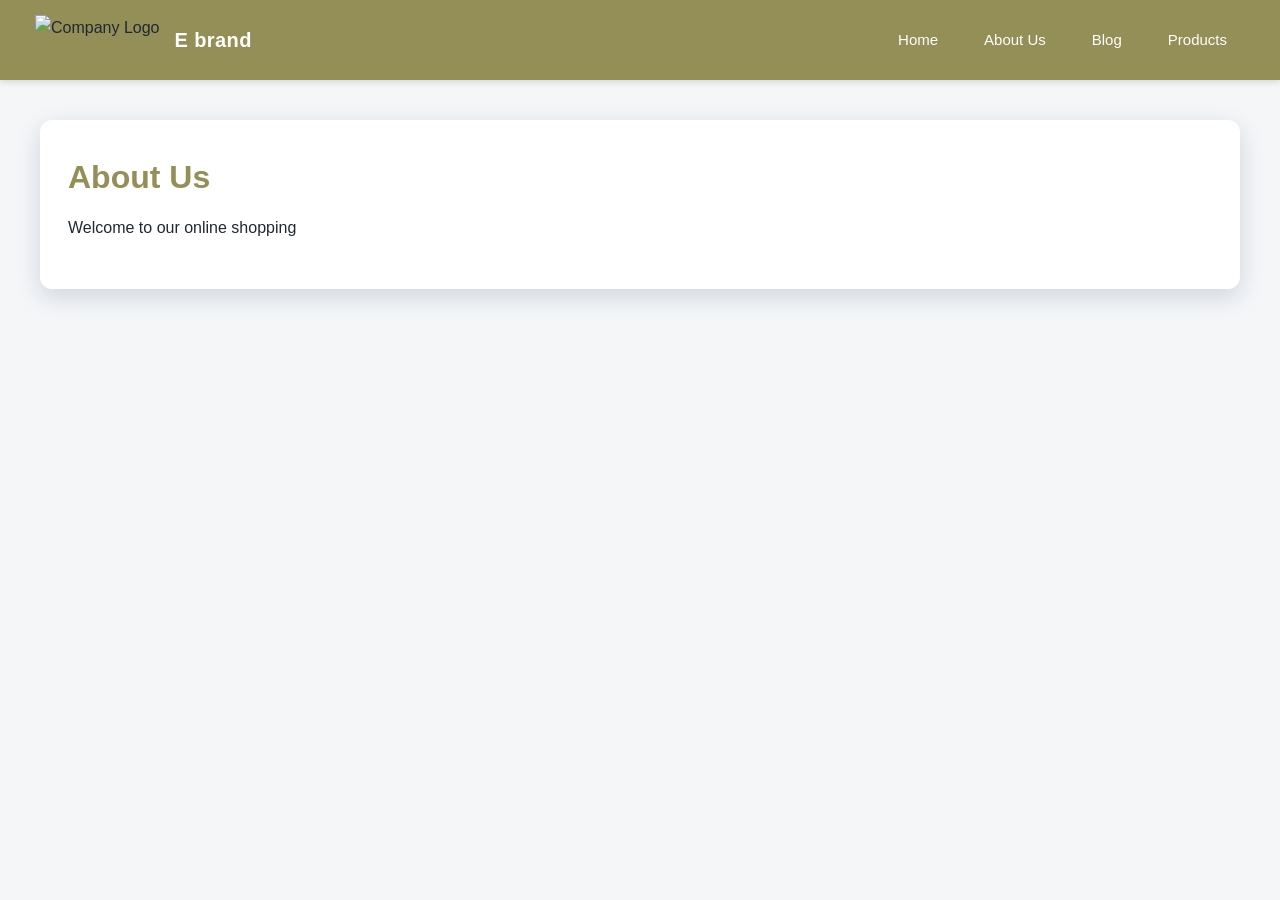
==== about-me.html @ 7e7e0a2b "Merge remote README with Initial  project" ====
<!-- About me page-->
<!DOCTYPE html>
<html lang="en">
<head>
    <meta charset="UTF-8">
    <meta name="viewport" content="width=device-width, initial-scale=1.0">
    <title>Power Apps Pro INC.</title>

    <link rel="stylesheet" href="styles.css">
</head>
<body>

<div id="header"></div>

<main>
  <h1>About Us</h1>
  <p>Welcome to our online shopping</p>
</main>

<div id="footer"></div>
<script src="script.js"></script>
</body>
</html>
---- styles.css ----
/* ==========================================================
   E-Commerce Website Stylesheet
   ----------------------------------------------------------
   This stylesheet controls the overall look and layout of the
   site. It uses CSS variables so you can quickly change the
   color palette, spacing, and typography in one place.

   HOW TO CUSTOMIZE THIS FILE:
   - Change colors by editing the variables in :root
   - Change spacing by editing --content-width, --nav-height,
     and the padding/margin values below
   - Change responsiveness by adjusting the media query widths
   - Add new page sections using the helper classes near the end

   TIP:
   If you want a more premium, dark, or minimal look, update only
   the variables and a few color references below.
   ========================================================== */

:root {
    /* ---------------------------
       Brand colors
       Change these values to match your company style.
       Example: swap blue for green, orange, or black.
       --------------------------- */
    --primary: #948e57;          /* Main dark blue used for header and strong accents */
    --primary-dark: #726a3c;     /* Darker version for hover or pressed states */
    --primary-light: #e2e076;    /* Slightly lighter shade for hover links */
    --accent: #63583b;           /* Selected/active navigation color */

    /* ---------------------------
       Neutral colors
       These affect text, background, and borders.
       --------------------------- */
    --page-bg: #f4f6f8;          /* Overall page background color */
    --surface: #ffffff;          /* Main content card background */
    --text: #1f2933;             /* Main text color */
    --muted: #5f6c7b;            /* Secondary text / subtitles */
    --border: #dfe7ef;           /* Borders and dividers */
    --shadow: rgba(15, 41, 71, 0.15); /* Soft shadow for cards and headers */

    /* ---------------------------
       Layout values
       Adjust these for page width and spacing.
       --------------------------- */
    --content-width: 1200px;     /* Maximum width of main content */
    --nav-height: 80px;          /* Header height on desktop */
    --radius: 12px;              /* Corner radius for cards and buttons */
    --transition-speed: 0.2s;    /* Speed for hover transitions */
}

/* ==========================================================
   Reset and base styles
   These rules make the page look consistent across browsers.
   ========================================================== */

* {
    margin: 0;
    padding: 0;
    box-sizing: border-box;
}

html {
    scroll-behavior: smooth;
}

body {
    font-family: Arial, Helvetica, sans-serif;
    background-color: var(--page-bg);
    color: var(--text);
    line-height: 1.6;
}

a {
    color: inherit;
    text-decoration: none;
}

img {
    max-width: 100%;
    display: block;
}

main {
    width: min(var(--content-width), calc(100% - 32px));
    margin: 40px auto;
    padding: 32px 28px;
    background-color: var(--surface);
    border-radius: var(--radius);
    box-shadow: 0 8px 24px var(--shadow);
}

main h1,
main h2,
main h3 {
    color: var(--primary);
    margin-bottom: 12px;
}

main p {
    color: var(--text);
    margin-bottom: 16px;
}

/* ==========================================================
   Header styles
   The header is the main navigation bar across the website.
   It is loaded from header.html, so these styles affect every page.
   ========================================================== */

header {
    width: 100%;
    min-height: var(--nav-height);
    background-color: var(--primary);
    display: flex;
    align-items: center;
    justify-content: space-between;
    padding: 0 35px;
    box-shadow: 0 2px 6px var(--shadow);
}

/* ----------------------------------------------------------
   Left side of the header
   This section contains the logo and brand name.
   ---------------------------------------------------------- */

.left-header {
    display: flex;
    align-items: center;
    gap: 15px;
}

.left-header a {
    display: flex;
    align-items: center;
    text-decoration: none;
}

.logo {
    height: 50px;
    width: auto;
    display: block;
}

.brand-text {
    color: #ffffff;
    font-size: 20px;
    font-weight: 600;
    letter-spacing: 0.02em;
}

/* ==========================================================
   Navigation styles
   This controls each nav link such as Home, About Us, Blog, Products.
   You can change the look by editing link padding, background color,
   font size, or hover state below.
   ========================================================== */

nav {
    display: flex;
    align-items: center;
    gap: 10px;
    flex-wrap: wrap;
}

nav a {
    color: #ffffff;
    text-decoration: none;
    font-size: 15px;
    font-weight: 500;
    padding: 12px 18px;
    border-radius: 6px;
    transition: background-color var(--transition-speed) ease,
                color var(--transition-speed) ease,
                transform var(--transition-speed) ease;
}

nav a:hover {
    background-color: var(--primary-light);
}

nav a:active {
    transform: translateY(1px);
}

/* Use this class on a nav item when it is the current page.
   In HTML, you would usually add class="active" to the current nav link.
   Example: <a href="products.html" class="active">Products</a> */
nav a.active {
    background-color: var(--accent);
}

/* ==========================================================
   Utility classes for future page sections
   These are optional helper classes that make it easier to add
   consistent card layouts and headings across the site.
   ========================================================== */

.page-title {
    font-size: clamp(2rem, 4vw, 3rem);
    margin-bottom: 18px;
    color: var(--primary);
}

.section {
    margin-top: 28px;
    padding: 24px;
    background-color: var(--surface);
    border: 1px solid var(--border);
    border-radius: var(--radius);
}

.card-grid {
    display: grid;
    grid-template-columns: repeat(auto-fit, minmax(220px, 1fr));
    gap: 20px;
}

.card {
    background-color: var(--surface);
    border: 1px solid var(--border);
    border-radius: var(--radius);
    padding: 20px;
    box-shadow: 0 4px 12px rgba(0, 0, 0, 0.04);
}

/* ==========================================================
   Responsive design
   These media queries make the layout adapt on smaller screens.
   If you want a different mobile breakpoint, change 700px below.
   ========================================================== */

@media (max-width: 700px) {
    header {
        height: auto;
        min-height: var(--nav-height);
        flex-direction: column;
        align-items: stretch;
        padding: 15px 20px;
        gap: 15px;
    }

    .left-header {
        justify-content: center;
    }

    nav {
        justify-content: center;
    }

    nav a {
        font-size: 14px;
        padding: 10px 14px;
    }

    .logo {
        height: 42px;
    }

    main {
        width: min(var(--content-width), calc(100% - 20px));
        padding: 22px 18px;
        margin-top: 20px;
    }
}

/* ==========================================================
   Notes for editing
   ----------------------------------------------------------
   To customize the site quickly:
   1. Change --primary to alter the main brand color.
   2. Change --page-bg to make the page lighter or darker.
   3. Update nav a hover styles to create a new hover effect.
   4. Adjust the mobile media query width to target a different
      device size.
   5. Add new utility classes for product cards, pricing sections,
      or hero banners without changing the header rules.
   ========================================================== */
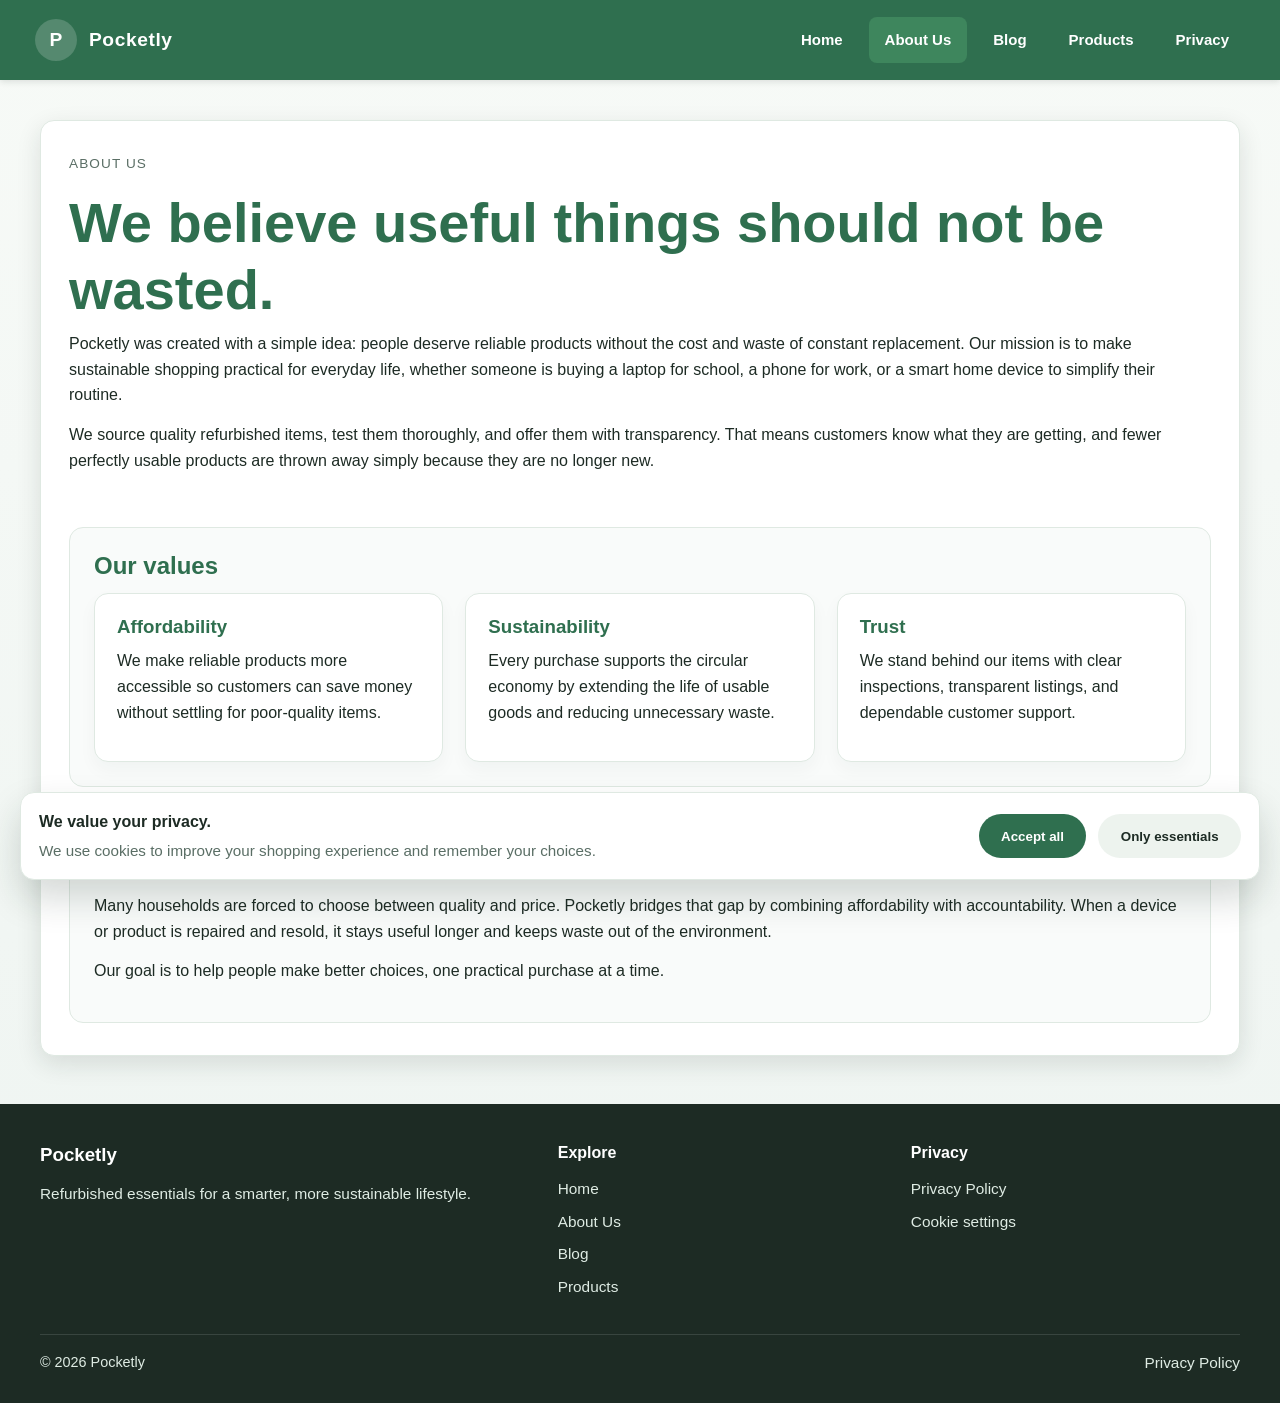
==== commit 797108e8: "Infomration added to each page and theme update" ====
--- a/about-me.html
+++ b/about-me.html
@@ -1,23 +1,60 @@
-<!-- About me page-->
 <!DOCTYPE html>
 <html lang="en">
 <head>
-    <meta charset="UTF-8">
-    <meta name="viewport" content="width=device-width, initial-scale=1.0">
-    <title>Power Apps Pro INC.</title>
-
-    <link rel="stylesheet" href="styles.css">
+  <meta charset="UTF-8">
+  <meta name="viewport" content="width=device-width, initial-scale=1.0">
+  <meta name="description" content="Learn about Pocketly, a small business built around refurbished goods, affordability, and sustainable living.">
+  <title>About Pocketly</title>
+  <link rel="stylesheet" href="styles.css">
 </head>
 <body>
+  <div id="header"></div>
 
-<div id="header"></div>
+  <main class="page-shell">
+    <section>
+      <p class="blog-meta">About us</p>
+      <h1 class="page-title">We believe useful things should not be wasted.</h1>
+      <p>
+        Pocketly was created with a simple idea: people deserve reliable products without the cost and waste of constant replacement.
+        Our mission is to make sustainable shopping practical for everyday life, whether someone is buying a laptop for school, a phone for work, or a smart home device to simplify their routine.
+      </p>
+      <p>
+        We source quality refurbished items, test them thoroughly, and offer them with transparency. That means customers know what they are getting,
+        and fewer perfectly usable products are thrown away simply because they are no longer new.
+      </p>
+    </section>
 
-<main>
-  <h1>About Us</h1>
-  <p>Welcome to our online shopping</p>
-</main>
+    <section class="section">
+      <h2>Our values</h2>
+      <div class="value-grid">
+        <article class="value-card">
+          <h3>Affordability</h3>
+          <p>We make reliable products more accessible so customers can save money without settling for poor-quality items.</p>
+        </article>
+        <article class="value-card">
+          <h3>Sustainability</h3>
+          <p>Every purchase supports the circular economy by extending the life of usable goods and reducing unnecessary waste.</p>
+        </article>
+        <article class="value-card">
+          <h3>Trust</h3>
+          <p>We stand behind our items with clear inspections, transparent listings, and dependable customer support.</p>
+        </article>
+      </div>
+    </section>
 
-<div id="footer"></div>
-<script src="script.js"></script>
+    <section class="section">
+      <h2>Why this matters</h2>
+      <p>
+        Many households are forced to choose between quality and price. Pocketly bridges that gap by combining affordability with accountability.
+        When a device or product is repaired and resold, it stays useful longer and keeps waste out of the environment.
+      </p>
+      <p>
+        Our goal is to help people make better choices, one practical purchase at a time.
+      </p>
+    </section>
+  </main>
+
+  <div id="footer"></div>
+  <script src="script.js"></script>
 </body>
 </html>
--- a/styles.css
+++ b/styles.css
@@ -1,278 +1,486 @@
-/* ==========================================================
-   E-Commerce Website Stylesheet
-   ----------------------------------------------------------
-   This stylesheet controls the overall look and layout of the
-   site. It uses CSS variables so you can quickly change the
-   color palette, spacing, and typography in one place.
-
-   HOW TO CUSTOMIZE THIS FILE:
-   - Change colors by editing the variables in :root
-   - Change spacing by editing --content-width, --nav-height,
-     and the padding/margin values below
-   - Change responsiveness by adjusting the media query widths
-   - Add new page sections using the helper classes near the end
-
-   TIP:
-   If you want a more premium, dark, or minimal look, update only
-   the variables and a few color references below.
-   ========================================================== */
-
 :root {
-    /* ---------------------------
-       Brand colors
-       Change these values to match your company style.
-       Example: swap blue for green, orange, or black.
-       --------------------------- */
-    --primary: #948e57;          /* Main dark blue used for header and strong accents */
-    --primary-dark: #726a3c;     /* Darker version for hover or pressed states */
-    --primary-light: #e2e076;    /* Slightly lighter shade for hover links */
-    --accent: #63583b;           /* Selected/active navigation color */
-
-    /* ---------------------------
-       Neutral colors
-       These affect text, background, and borders.
-       --------------------------- */
-    --page-bg: #f4f6f8;          /* Overall page background color */
-    --surface: #ffffff;          /* Main content card background */
-    --text: #1f2933;             /* Main text color */
-    --muted: #5f6c7b;            /* Secondary text / subtitles */
-    --border: #dfe7ef;           /* Borders and dividers */
-    --shadow: rgba(15, 41, 71, 0.15); /* Soft shadow for cards and headers */
-
-    /* ---------------------------
-       Layout values
-       Adjust these for page width and spacing.
-       --------------------------- */
-    --content-width: 1200px;     /* Maximum width of main content */
-    --nav-height: 80px;          /* Header height on desktop */
-    --radius: 12px;              /* Corner radius for cards and buttons */
-    --transition-speed: 0.2s;    /* Speed for hover transitions */
-}
-
-/* ==========================================================
-   Reset and base styles
-   These rules make the page look consistent across browsers.
-   ========================================================== */
+  --primary: #2f6f4f;
+  --primary-dark: #214d3a;
+  --primary-light: #d7eedf;
+  --accent: #3e865d;
+  --page-bg: #f4f7f5;
+  --surface: #ffffff;
+  --text: #1d2b24;
+  --muted: #5a6e65;
+  --border: #dfe9e2;
+  --shadow: rgba(24, 42, 34, 0.12);
+  --content-width: 1200px;
+  --nav-height: 80px;
+  --radius: 14px;
+  --transition-speed: 0.2s;
+}
 
 * {
-    margin: 0;
-    padding: 0;
-    box-sizing: border-box;
+  box-sizing: border-box;
+  margin: 0;
+  padding: 0;
 }
 
 html {
-    scroll-behavior: smooth;
+  scroll-behavior: smooth;
 }
 
 body {
-    font-family: Arial, Helvetica, sans-serif;
-    background-color: var(--page-bg);
-    color: var(--text);
-    line-height: 1.6;
+  font-family: Arial, Helvetica, sans-serif;
+  background: linear-gradient(180deg, #f7faf7 0%, #eef4f1 100%);
+  color: var(--text);
+  line-height: 1.6;
 }
 
 a {
-    color: inherit;
-    text-decoration: none;
+  color: inherit;
+  text-decoration: none;
 }
 
 img {
-    max-width: 100%;
-    display: block;
+  display: block;
+  max-width: 100%;
 }
 
 main {
-    width: min(var(--content-width), calc(100% - 32px));
-    margin: 40px auto;
-    padding: 32px 28px;
-    background-color: var(--surface);
-    border-radius: var(--radius);
-    box-shadow: 0 8px 24px var(--shadow);
+  width: min(var(--content-width), calc(100% - 32px));
+  margin: 40px auto;
+  padding: 32px 28px;
+  background: var(--surface);
+  border: 1px solid var(--border);
+  border-radius: var(--radius);
+  box-shadow: 0 8px 24px var(--shadow);
 }
 
 main h1,
 main h2,
 main h3 {
-    color: var(--primary);
-    margin-bottom: 12px;
-}
-
-main p {
-    color: var(--text);
-    margin-bottom: 16px;
-}
-
-/* ==========================================================
-   Header styles
-   The header is the main navigation bar across the website.
-   It is loaded from header.html, so these styles affect every page.
-   ========================================================== */
+  color: var(--primary);
+  margin-bottom: 12px;
+  line-height: 1.2;
+}
+
+main p,
+main li {
+  color: var(--text);
+  margin-bottom: 14px;
+}
+
+.page-shell {
+  display: grid;
+  gap: 28px;
+}
+
+.page-title {
+  font-size: clamp(2.1rem, 5vw, 3.5rem);
+  margin-bottom: 8px;
+}
+
+.section {
+  margin-top: 12px;
+  padding: 24px;
+  background: #f9fbfa;
+  border: 1px solid var(--border);
+  border-radius: var(--radius);
+}
+
+.card-grid {
+  display: grid;
+  grid-template-columns: repeat(auto-fit, minmax(220px, 1fr));
+  gap: 20px;
+}
+
+.card,
+.product-card,
+.blog-card,
+.value-card,
+.feature-card {
+  background: var(--surface);
+  border: 1px solid var(--border);
+  border-radius: var(--radius);
+  padding: 22px;
+  box-shadow: 0 8px 18px rgba(28, 52, 42, 0.04);
+}
 
 header {
-    width: 100%;
+  width: 100%;
+  min-height: var(--nav-height);
+  background: var(--primary);
+  display: flex;
+  align-items: center;
+  justify-content: space-between;
+  padding: 0 35px;
+  box-shadow: 0 2px 6px var(--shadow);
+}
+
+.left-header {
+  display: flex;
+  align-items: center;
+  gap: 15px;
+}
+
+.brand-link {
+  display: flex;
+  align-items: center;
+  gap: 12px;
+}
+
+.logo-badge {
+  width: 42px;
+  height: 42px;
+  display: grid;
+  place-items: center;
+  border-radius: 50%;
+  background: rgba(255, 255, 255, 0.18);
+  color: #ffffff;
+  font-weight: 700;
+  font-size: 1.2rem;
+}
+
+.brand-text {
+  color: #ffffff;
+  font-size: 1.2rem;
+  font-weight: 700;
+  letter-spacing: 0.03em;
+}
+
+nav {
+  display: flex;
+  align-items: center;
+  gap: 10px;
+  flex-wrap: wrap;
+}
+
+nav a {
+  color: #ffffff;
+  font-size: 15px;
+  font-weight: 600;
+  padding: 11px 16px;
+  border-radius: 8px;
+  transition: background-color var(--transition-speed) ease, transform var(--transition-speed) ease;
+}
+
+nav a:hover {
+  background: var(--primary-light);
+  color: var(--text);
+}
+
+nav a.active {
+  background: var(--accent);
+}
+
+.hero {
+  display: grid;
+  grid-template-columns: 1.3fr 0.9fr;
+  gap: 28px;
+  align-items: center;
+  padding: 24px 0 0;
+}
+
+.hero-copy {
+  padding-right: 10px;
+}
+
+.hero-copy p {
+  font-size: 1.05rem;
+  color: var(--muted);
+  max-width: 62ch;
+}
+
+.hero-actions {
+  display: flex;
+  flex-wrap: wrap;
+  gap: 14px;
+  margin-top: 22px;
+}
+
+.button,
+button {
+  display: inline-flex;
+  align-items: center;
+  justify-content: center;
+  border: none;
+  border-radius: 999px;
+  padding: 0.9rem 1.4rem;
+  font-weight: 700;
+  cursor: pointer;
+  transition: transform var(--transition-speed) ease, opacity var(--transition-speed) ease;
+}
+
+.button:hover,
+button:hover {
+  transform: translateY(-1px);
+}
+
+.button.primary,
+.cookie-banner button[data-action='accept'] {
+  background: var(--primary);
+  color: #ffffff;
+}
+
+.button.secondary,
+.cookie-banner button[data-action='decline'] {
+  background: #edf3ee;
+  color: var(--text);
+}
+
+.hero-panel {
+  background: linear-gradient(135deg, #edf8ef 0%, #e7f0ec 100%);
+  border: 1px solid var(--border);
+  border-radius: var(--radius);
+  padding: 26px;
+}
+
+.metric-grid {
+  display: grid;
+  grid-template-columns: repeat(3, minmax(0, 1fr));
+  gap: 14px;
+  margin-top: 24px;
+}
+
+.metric {
+  background: var(--surface);
+  border: 1px solid var(--border);
+  border-radius: 12px;
+  padding: 18px 16px;
+  text-align: center;
+}
+
+.metric strong {
+  display: block;
+  font-size: 1.7rem;
+  color: var(--primary);
+}
+
+.feature-list {
+  list-style: none;
+  display: grid;
+  gap: 12px;
+  margin-top: 18px;
+}
+
+.feature-list li {
+  display: flex;
+  align-items: center;
+  gap: 10px;
+  margin: 0;
+  color: var(--muted);
+}
+
+.feature-list li::before {
+  content: '✓';
+  width: 24px;
+  height: 24px;
+  border-radius: 50%;
+  background: #e8f5eb;
+  color: var(--primary);
+  display: grid;
+  place-items: center;
+  font-weight: 700;
+}
+
+.site-footer {
+  background: #1d2b24;
+  color: #eaf3ee;
+  margin-top: 48px;
+  padding: 36px 0 20px;
+}
+
+.footer-content {
+  width: min(var(--content-width), calc(100% - 32px));
+  margin: 0 auto;
+  display: grid;
+  grid-template-columns: 1.2fr 0.8fr 0.8fr;
+  gap: 24px;
+}
+
+.site-footer h3,
+.site-footer h4 {
+  margin-bottom: 12px;
+  color: #ffffff;
+}
+
+.site-footer p,
+.site-footer a {
+  color: #dfece4;
+  font-size: 0.96rem;
+}
+
+.site-footer a {
+  display: block;
+  margin-bottom: 8px;
+}
+
+.footer-bottom {
+  width: min(var(--content-width), calc(100% - 32px));
+  margin: 26px auto 0;
+  padding-top: 16px;
+  border-top: 1px solid rgba(255, 255, 255, 0.12);
+  display: flex;
+  justify-content: space-between;
+  gap: 16px;
+  color: #dfece4;
+  font-size: 0.9rem;
+}
+
+.product-grid,
+.value-grid,
+.blog-grid {
+  display: grid;
+  grid-template-columns: repeat(auto-fit, minmax(220px, 1fr));
+  gap: 22px;
+}
+
+.product-card h3,
+.value-card h3,
+.blog-card h3 {
+  margin-bottom: 10px;
+}
+
+.product-tag {
+  display: inline-block;
+  background: #eaf6ee;
+  color: var(--primary);
+  padding: 6px 10px;
+  border-radius: 999px;
+  font-weight: 700;
+  font-size: 0.78rem;
+  margin-bottom: 12px;
+}
+
+.price {
+  font-size: 1.8rem;
+  font-weight: 700;
+  color: var(--primary);
+  margin-top: 12px;
+}
+
+.product-card ul,
+.privacy-list,
+.blog-article ul {
+  margin: 12px 0 0 18px;
+  color: var(--muted);
+}
+
+.blog-card {
+  display: flex;
+  flex-direction: column;
+  gap: 10px;
+}
+
+.blog-meta {
+  font-size: 0.85rem;
+  color: var(--muted);
+  text-transform: uppercase;
+  letter-spacing: 0.08em;
+}
+
+.blog-article {
+  background: #fbfdfc;
+  border: 1px solid var(--border);
+  border-radius: var(--radius);
+  padding: 28px;
+}
+
+.quote-box {
+  margin: 22px 0;
+  padding: 20px 22px;
+  background: #edf7f0;
+  border-left: 4px solid var(--primary);
+  border-radius: 0 12px 12px 0;
+  color: var(--text);
+  font-weight: 600;
+}
+
+.privacy-grid {
+  display: grid;
+  grid-template-columns: repeat(auto-fit, minmax(240px, 1fr));
+  gap: 20px;
+}
+
+.privacy-card {
+  padding: 18px;
+  background: #f9fbfa;
+  border: 1px solid var(--border);
+  border-radius: var(--radius);
+}
+
+.cookie-banner {
+  position: fixed;
+  left: 20px;
+  right: 20px;
+  bottom: 20px;
+  z-index: 999;
+  background: #ffffff;
+  border: 1px solid var(--border);
+  border-radius: var(--radius);
+  box-shadow: 0 18px 36px rgba(24, 42, 34, 0.18);
+  padding: 16px 18px;
+}
+
+.cookie-content {
+  display: flex;
+  justify-content: space-between;
+  align-items: center;
+  gap: 16px;
+}
+
+.cookie-content p {
+  margin: 4px 0 0;
+  font-size: 0.95rem;
+  color: var(--muted);
+}
+
+.cookie-actions {
+  display: flex;
+  gap: 12px;
+  flex-wrap: wrap;
+}
+
+@media (max-width: 700px) {
+  header {
     min-height: var(--nav-height);
-    background-color: var(--primary);
-    display: flex;
-    align-items: center;
-    justify-content: space-between;
-    padding: 0 35px;
-    box-shadow: 0 2px 6px var(--shadow);
-}
-
-/* ----------------------------------------------------------
-   Left side of the header
-   This section contains the logo and brand name.
-   ---------------------------------------------------------- */
-
-.left-header {
-    display: flex;
-    align-items: center;
+    height: auto;
+    flex-direction: column;
+    align-items: stretch;
+    padding: 15px 20px;
     gap: 15px;
-}
-
-.left-header a {
-    display: flex;
-    align-items: center;
-    text-decoration: none;
-}
-
-.logo {
-    height: 50px;
-    width: auto;
-    display: block;
-}
-
-.brand-text {
-    color: #ffffff;
-    font-size: 20px;
-    font-weight: 600;
-    letter-spacing: 0.02em;
-}
-
-/* ==========================================================
-   Navigation styles
-   This controls each nav link such as Home, About Us, Blog, Products.
-   You can change the look by editing link padding, background color,
-   font size, or hover state below.
-   ========================================================== */
-
-nav {
-    display: flex;
-    align-items: center;
-    gap: 10px;
-    flex-wrap: wrap;
-}
-
-nav a {
-    color: #ffffff;
-    text-decoration: none;
-    font-size: 15px;
-    font-weight: 500;
-    padding: 12px 18px;
-    border-radius: 6px;
-    transition: background-color var(--transition-speed) ease,
-                color var(--transition-speed) ease,
-                transform var(--transition-speed) ease;
-}
-
-nav a:hover {
-    background-color: var(--primary-light);
-}
-
-nav a:active {
-    transform: translateY(1px);
-}
-
-/* Use this class on a nav item when it is the current page.
-   In HTML, you would usually add class="active" to the current nav link.
-   Example: <a href="products.html" class="active">Products</a> */
-nav a.active {
-    background-color: var(--accent);
-}
-
-/* ==========================================================
-   Utility classes for future page sections
-   These are optional helper classes that make it easier to add
-   consistent card layouts and headings across the site.
-   ========================================================== */
-
-.page-title {
-    font-size: clamp(2rem, 4vw, 3rem);
-    margin-bottom: 18px;
-    color: var(--primary);
-}
-
-.section {
-    margin-top: 28px;
-    padding: 24px;
-    background-color: var(--surface);
-    border: 1px solid var(--border);
-    border-radius: var(--radius);
-}
-
-.card-grid {
-    display: grid;
-    grid-template-columns: repeat(auto-fit, minmax(220px, 1fr));
-    gap: 20px;
-}
-
-.card {
-    background-color: var(--surface);
-    border: 1px solid var(--border);
-    border-radius: var(--radius);
-    padding: 20px;
-    box-shadow: 0 4px 12px rgba(0, 0, 0, 0.04);
-}
-
-/* ==========================================================
-   Responsive design
-   These media queries make the layout adapt on smaller screens.
-   If you want a different mobile breakpoint, change 700px below.
-   ========================================================== */
-
-@media (max-width: 700px) {
-    header {
-        height: auto;
-        min-height: var(--nav-height);
-        flex-direction: column;
-        align-items: stretch;
-        padding: 15px 20px;
-        gap: 15px;
-    }
-
-    .left-header {
-        justify-content: center;
-    }
-
-    nav {
-        justify-content: center;
-    }
-
-    nav a {
-        font-size: 14px;
-        padding: 10px 14px;
-    }
-
-    .logo {
-        height: 42px;
-    }
-
-    main {
-        width: min(var(--content-width), calc(100% - 20px));
-        padding: 22px 18px;
-        margin-top: 20px;
-    }
-}
-
-/* ==========================================================
-   Notes for editing
-   ----------------------------------------------------------
-   To customize the site quickly:
-   1. Change --primary to alter the main brand color.
-   2. Change --page-bg to make the page lighter or darker.
-   3. Update nav a hover styles to create a new hover effect.
-   4. Adjust the mobile media query width to target a different
-      device size.
-   5. Add new utility classes for product cards, pricing sections,
-      or hero banners without changing the header rules.
-   ========================================================== */+  }
+
+  .left-header {
+    justify-content: center;
+  }
+
+  nav {
+    justify-content: center;
+  }
+
+  nav a {
+    font-size: 14px;
+    padding: 10px 14px;
+  }
+
+  main {
+    width: min(var(--content-width), calc(100% - 20px));
+    padding: 22px 18px;
+    margin-top: 20px;
+  }
+
+  .hero,
+  .footer-content {
+    grid-template-columns: 1fr;
+  }
+
+  .metric-grid {
+    grid-template-columns: 1fr;
+  }
+
+  .cookie-content {
+    flex-direction: column;
+    align-items: flex-start;
+  }
+
+  .footer-bottom {
+    flex-direction: column;
+  }
+}
